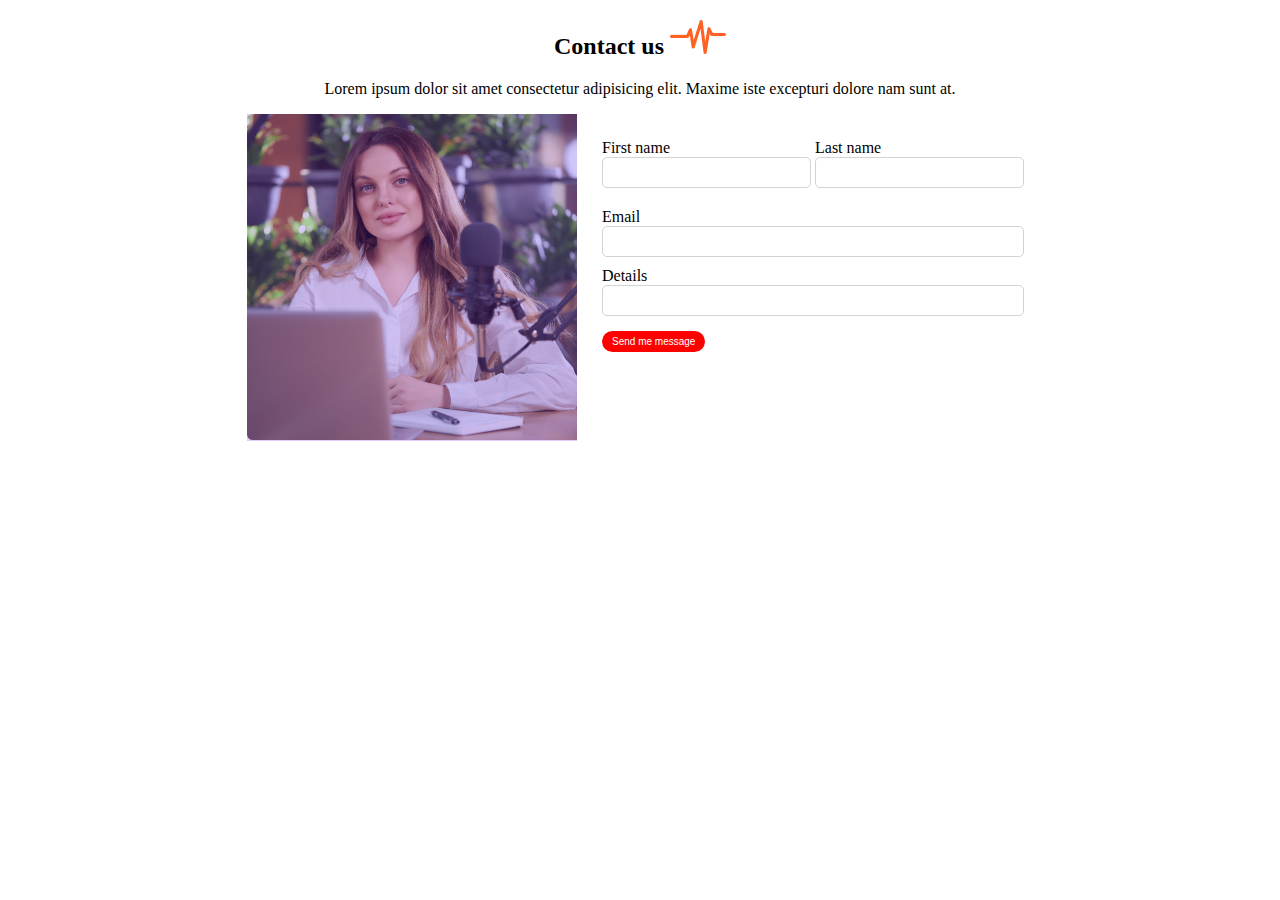
==== contact.html @ cea38e65 "partion added" ====
<!DOCTYPE html>
<html lang="en">
<head>
    <meta charset="UTF-8">
    <meta http-equiv="X-UA-Compatible" content="IE=edge">
    <meta name="viewport" content="width=device-width, initial-scale=1.0">
    <title>Contact-portion</title>
    <link rel="stylesheet" href="contact.css">

    <style>

    </style>
</head>
<body>
    
    <div class="container">
        

        <div class="contact-area-header">
            <h2>Contact us <span><img src="./images/Vector.png" alt=""></span></h2>
            <p>Lorem ipsum dolor sit amet consectetur adipisicing elit. Maxime iste excepturi dolore nam sunt at.</p>
        </div>

        <div class="contact-area">

            <div class="contact-area-img">
                <img src="./images/contact/bg(1).png" alt="">
                <div class="overlay">
                </div>
            </div>

            <div class="contact-area-form">
                
                <form class="contact-form" action="">

                    <div class="name-portion">
                        <div class="first">
                            <h6>First name</h6>
                            <input type="text">
                        </div>
    
                        <div class="last">
                            <h6>Last name</h6>
                            <input type="text">
                        </div>
                    </div>
    
                    <div class="email">
                        <h6>Email</h6>
                        <input  type="text">
                    </div>
    
                    <div class="details">
                        <h6>Details</h6>
                        <input type="text">
                    </div>
    
                    <input class="btn" type="submit" value="Send me message">
    
    
    
                </form>


            </div>


        </div>
    


    </div>



</body>
</html>
---- contact.css ----
.container{
    width:1100px;
    margin:auto;
}

.contact-area-header{
    text-align:center;
}

.contact-area{
    display:flex;
    justify-content:center;
}


.contact-area-img{
    width:30%;
    height: 350px;
    /* border:1px solid red; */
    position:relative;

}

.contact-area-img img{
    width:100%;
    /* height:350px; */

   
}

.overlay{
    position:absolute;
    top:0;
    background:#7C2FE6;
    opacity:25%;
    width:100%;
    height:327px;
}

form h6{
    margin:0;
    font-size:1rem;
    font-weight:500;
}

.contact-area-form{
    padding:15px;
}


.name-portion{
    display:flex;
}

.first, 
.last,
.email,
.details{
    margin:10px;   
}



.first input, 
.last input,
.email input,
.details input{
    width:100%;
    padding:7px;
    border:1px solid #d3d3d3;
    border-radius:5px;
}

.btn{
    background:red;
    color:#ffffff;
    border-radius:20px;
    padding:5px 10px 5px 10px;
    border:none;
    font-size:10px;
    margin:5px 10px;
}

.btn:hover{
    background:grey;
}


@media(max-width:768px){
    .contact-area{
        display:flex;
        flex-direction:column;
        align-items:center;
        /* justify-content:center; */
    }

    .first input, 
    .last input,
    .email input,
    .details input{
    width:100%;
    padding:7px;
    border:1px solid #d3d3d3;
    border-radius:5px;
    }

    form h6{
        font-size:0.90rem;
        font-weight:600;
    }
}

@media(max-width:480px){
    .name-portion{
        display:flex;
        flex-direction:column;
        /* align-items:none; */
    }

    .first input, 
    .last input,
    .email input,
    .details input{
    width:150%;
    padding:10px;
    border:1px solid #d3d3d3;
    border-radius:5px;
    }

    .first, 
    .last,
    .email,
    .details{

        /* margin:10px 0; */
        margin-right:5.5rem;    
    }

    form h6{
        font-size:1rem;
        font-weight:700;
    }
}
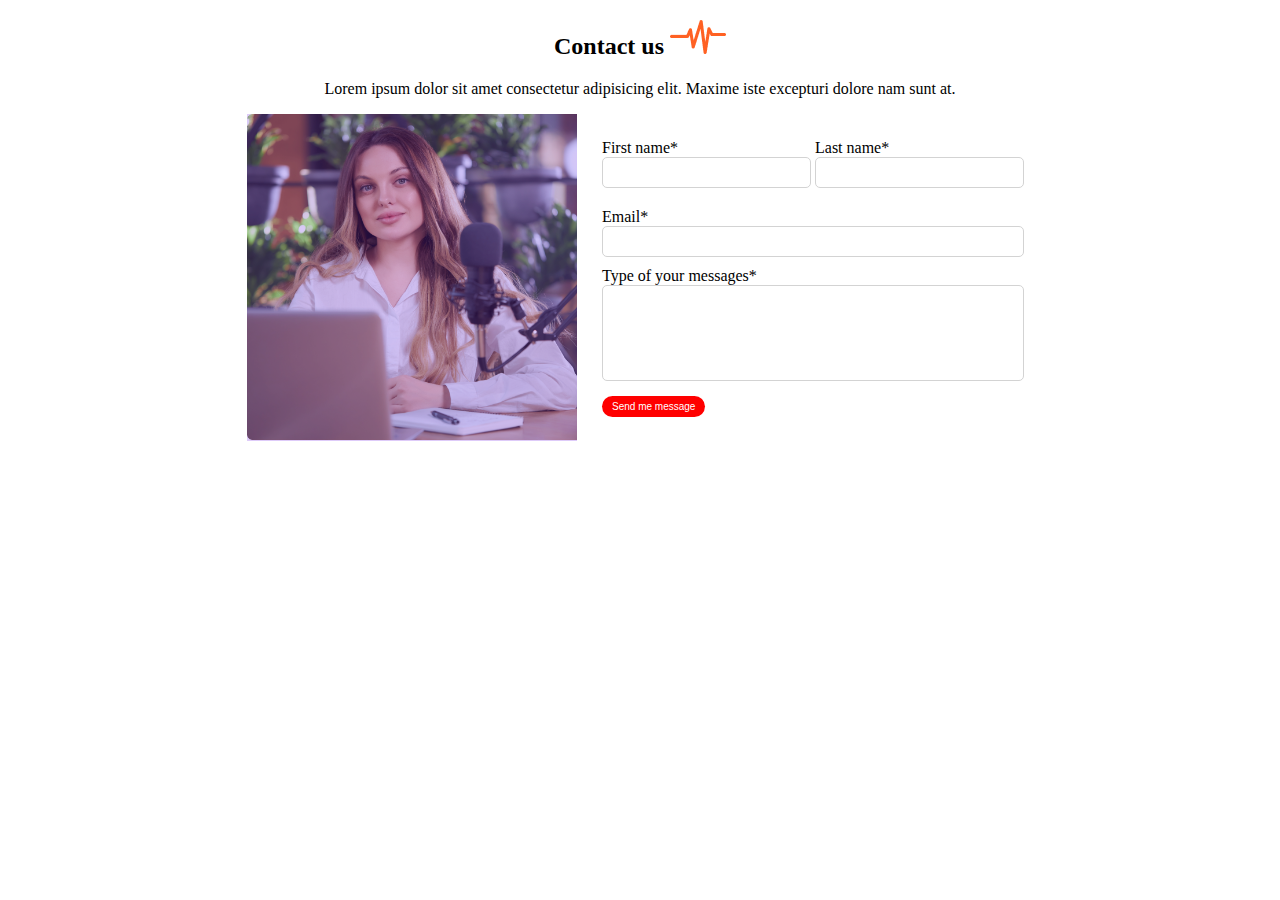
==== commit a87aacba: "work continued" ====
--- a/contact.html
+++ b/contact.html
@@ -35,23 +35,23 @@
 
                     <div class="name-portion">
                         <div class="first">
-                            <h6>First name</h6>
+                            <h6>First name*</h6>
                             <input type="text">
                         </div>
     
                         <div class="last">
-                            <h6>Last name</h6>
+                            <h6>Last name*</h6>
                             <input type="text">
                         </div>
                     </div>
     
                     <div class="email">
-                        <h6>Email</h6>
+                        <h6>Email*</h6>
                         <input  type="text">
                     </div>
     
                     <div class="details">
-                        <h6>Details</h6>
+                        <h6>Type of your messages*</h6>
                         <input type="text">
                     </div>
     
--- a/contact.css
+++ b/contact.css
@@ -64,9 +64,16 @@
 
 .first input, 
 .last input,
-.email input,
+.email input{
+    width:100%;
+    padding:7px;
+    border:1px solid #d3d3d3;
+    border-radius:5px;
+}
+
 .details input{
     width:100%;
+    height:5rem;
     padding:7px;
     border:1px solid #d3d3d3;
     border-radius:5px;
